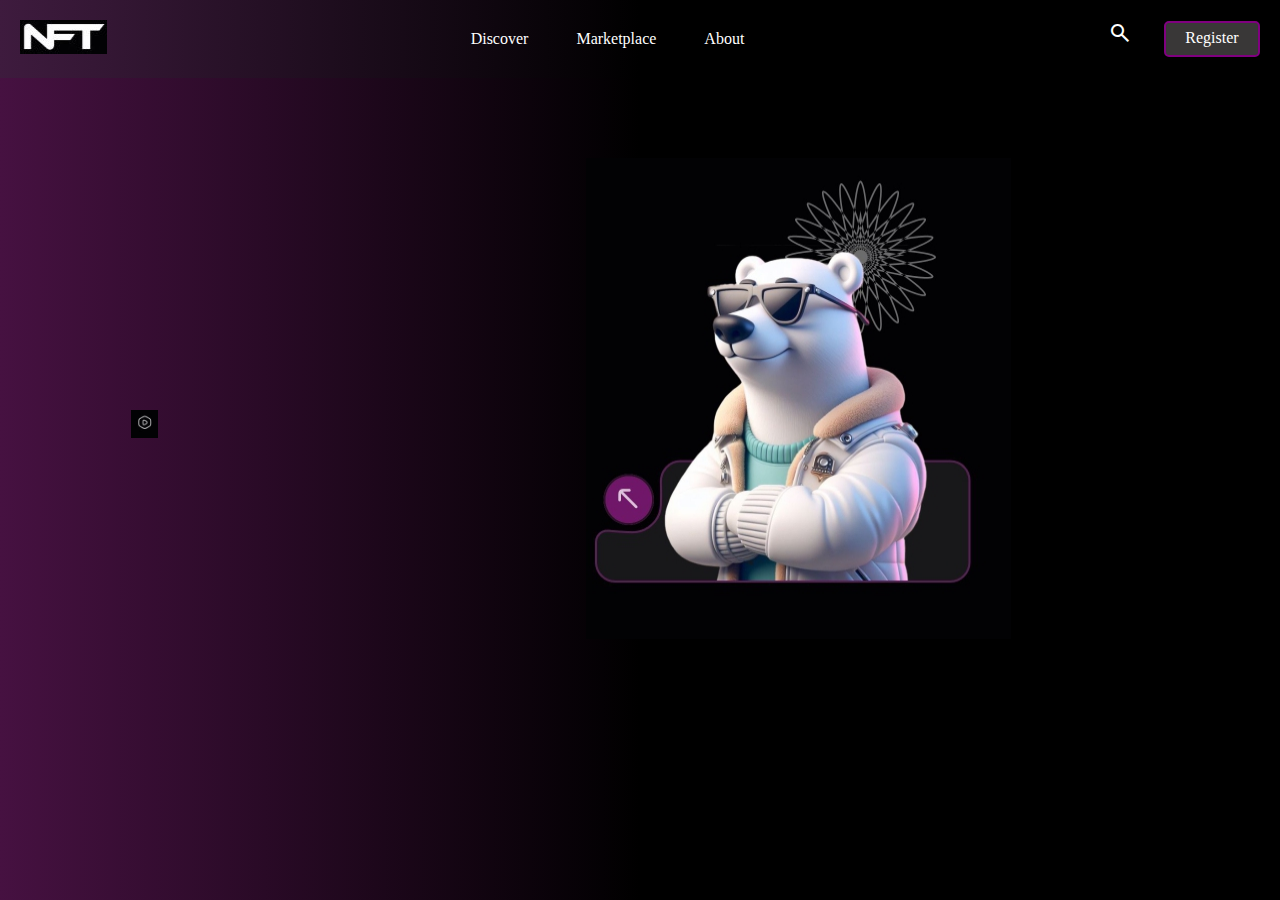
==== nft.html @ d7a5e5b8 "first commit" ====
<!DOCTYPE html>
<html lang="en">

<head>
    <meta charset="UTF-8">
    <meta name="viewport" content="width=device-width, initial-scale=1.0">
    <title>NFT</title>
    <link rel="stylesheet"
        href="https://fonts.googleapis.com/css2?family=Material+Symbols+Outlined:opsz,wght,FILL,GRAD@20..48,100..700,0..1,-50..200" />
    <link rel="stylesheet" href="nft.css">
</head>

<body>
    <div class="mainn">

        <nav class="navbar">
            <div><img src="./nft -logo.jpg" alt=""></div>
            <div class="sec1">
                <ul class="list">
                    <li class="one">discover</li>
                    <li class="two">marketplace</li>
                    <li class="three">about</li>
                </ul>
            </div>
            <div class="sec2">
                <span class="material-symbols-outlined">
                    search
                </span>
                <span class="reg">register</span>
            </div>
        </nav>
        <div class="flex">
            <div class="main">
                <p class="p1">discover <span class="uni">unique</span> digital <br> arts & collectables</p>
                <p class="p2">Explore,Buy and Sell Extraordinary NFTs on our Decentralized Supermarket</p>
                <span class="btn">Explore Now</span> <span class="demo"><img src="./demo.jpg" alt="" height="6%"
                        width="5%"></span>
                <span class="watch">watch this demo video</span>
                <div class="num">
                    <div>28k<span class="plus">+</span></div>
                    <div>18k<span class="plus">+</span></div>
                    <div>20k<span class="plus">+</span></div>
                </div>
                <div>
                    <ul class="lists">
                        <li>satisfy users</li>
                        <li>artists</li>
                        <li>distrubuters</li>
                    </ul>
                </div>
            </div>
            <div class="side"><img class="bear" src="./bear.jpg" alt="" height="100%" width="100%"></div>
        </div>
    </div>
</body>

</html>
---- nft.css ----
* {
    margin: 0;
    padding: 0;
}
.mainn {
    color: white;
    background: linear-gradient(to right,rgb(70, 17, 65), black, black);
    height: 100vh;
}
.navbar {
    background: linear-gradient(to right,rgb(62, 27, 62), black, black);
    display: flex;
    align-items: center;
    text-transform: capitalize;
    justify-content: space-between;
    padding: 20px;
    color: white;
}
.list {
    display: flex;
    text-decoration: none;
    gap: 3rem;
    list-style: none;
}
.sec2 {
    display: flex;
    gap: 2rem;
}
.reg {
    background-color: rgb(57, 55, 55);
    width: 80px;
    height: 20px;
    border: 2px solid purple;
    border-radius: 5px;
    text-align: center;
    padding: 6px;
}
@font-face {
    font-family: 'Detacher';
    src: url("../fonts/Detacher.ttf") format('truetype');
}
.main {
    font-family: 'Detacher', sans-serif;
    text-transform: capitalize;
    padding: 20px;
    margin-top: 50px;
}
.p1 {
    font-size: 50px;
    margin-bottom: 60px;

}
.p2 {
    margin-bottom: 60px;
}
.demo {
    position: relative;
    top: 8px;
}
.num {
    display: flex;
    gap: 2rem;
    margin-top: 100px;
    font-size: larger;
}
.lists {
    display: flex;
    gap: 1rem;
    list-style: none;
    font-size: xx-small;
    color: purple;
    
}
.plus {
    color: purple;
}
.uni {
    color: purple;
}
.btn {
    background-color: rgb(57, 55, 55);
    width: 80px;
    height: 20px;
    border: 2px solid purple;
    border-radius: 5px;
    text-align: center;
    padding: 6px;
    margin-bottom: 60px;
}
.side {
    margin-top: 80px;
}
.flex {
    display: flex;
}
@keyframes upAndDown {
    0% {
        transform: translateY(0);
    }

    50% {
        transform: translateY(-20px);
    }

    100% {
        transform: translateY(0);
    }
}

.bear {
    animation: upAndDown 1.5s ease-in-out infinite;
}
@keyframes swipeIn {
    0% {
        transform: translate(-100%);
        opacity: 0;
    }
    100% {
        transform: translate(0);
        opacity: 1;
    }
}

.p1, .p2, .btn, .num, .lists, .watch {
    opacity: 0;
    animation: swipeIn 2s ease-in-out forwards;
}
.one:hover {
    color: purple;
    border-bottom: 1px solid purple;
}
.two:hover {
    color: purple;
    border-bottom: 1px solid purple;
}
.three:hover {
    color: purple;
    border-bottom: 1px solid purple;
}
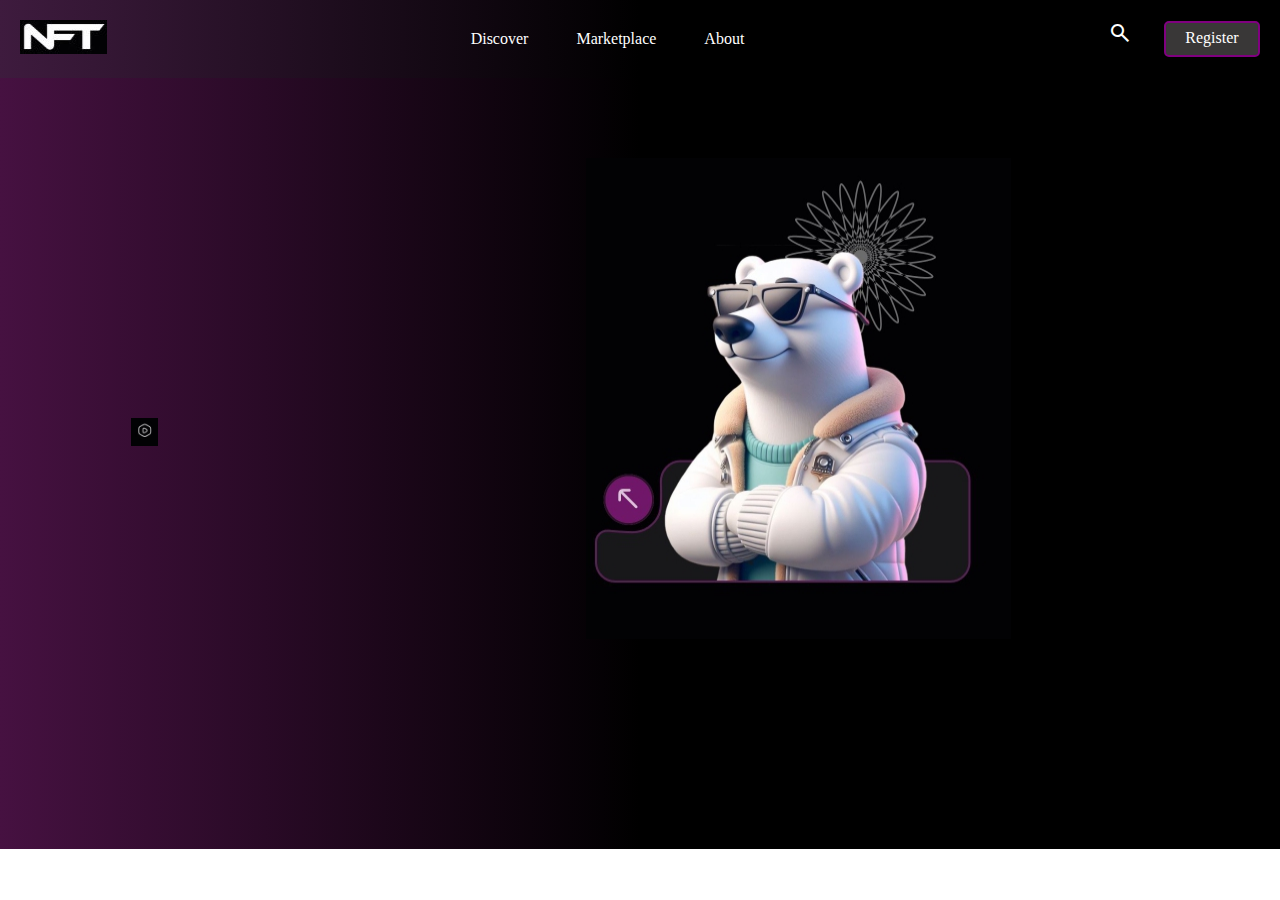
==== commit ce6bf8ca: "second commit" ====
--- a/nft.html
+++ b/nft.html
@@ -33,7 +33,7 @@
             <div class="main">
                 <p class="p1">discover <span class="uni">unique</span> digital <br> arts & collectables</p>
                 <p class="p2">Explore,Buy and Sell Extraordinary NFTs on our Decentralized Supermarket</p>
-                <span class="btn">Explore Now</span> <span class="demo"><img src="./demo.jpg" alt="" height="6%"
+                <span class="btn">Explore Now</span> <span class="demo"><img class="demo" src="./img/demo.jpg" alt="" height="6%"
                         width="5%"></span>
                 <span class="watch">watch this demo video</span>
                 <div class="num">
@@ -49,7 +49,7 @@
                     </ul>
                 </div>
             </div>
-            <div class="side"><img class="bear" src="./bear.jpg" alt="" height="100%" width="100%"></div>
+            <div class="side"><img class="bear" src="./img/bear.jpg" alt="" height="100%" width="100%"></div>
         </div>
     </div>
 </body>
--- a/nft.css
+++ b/nft.css
@@ -5,7 +5,8 @@
 .mainn {
     color: white;
     background: linear-gradient(to right,rgb(70, 17, 65), black, black);
-    height: 100vh;
+    height: 100%;
+    padding-bottom: 210px;
 }
 .navbar {
     background: linear-gradient(to right,rgb(62, 27, 62), black, black);
@@ -136,4 +137,40 @@
 .three:hover {
     color: purple;
     border-bottom: 1px solid purple;
+}
+@media (max-width: 600px) {
+    .mainn{
+        height: 100%;
+        text-align: center;
+        padding-top: 10px;
+    }
+    .bear {
+        display: none;
+    }
+    .navbar {
+        padding: 20px;
+        display: flex;
+        justify-content: space-between;
+    }
+    .list {
+        gap: 1rem;
+    }
+    .demo {
+        width: 8%;
+    }
+    .watch {
+        font-size: 15px;
+    }
+    .num {
+        display: flex;
+        justify-content: center;
+    }
+    .list {
+        margin-top: 80px;
+        margin-left: 30px;
+    }
+    .lists {
+        display: flex;
+        justify-content: center;
+    }
 }